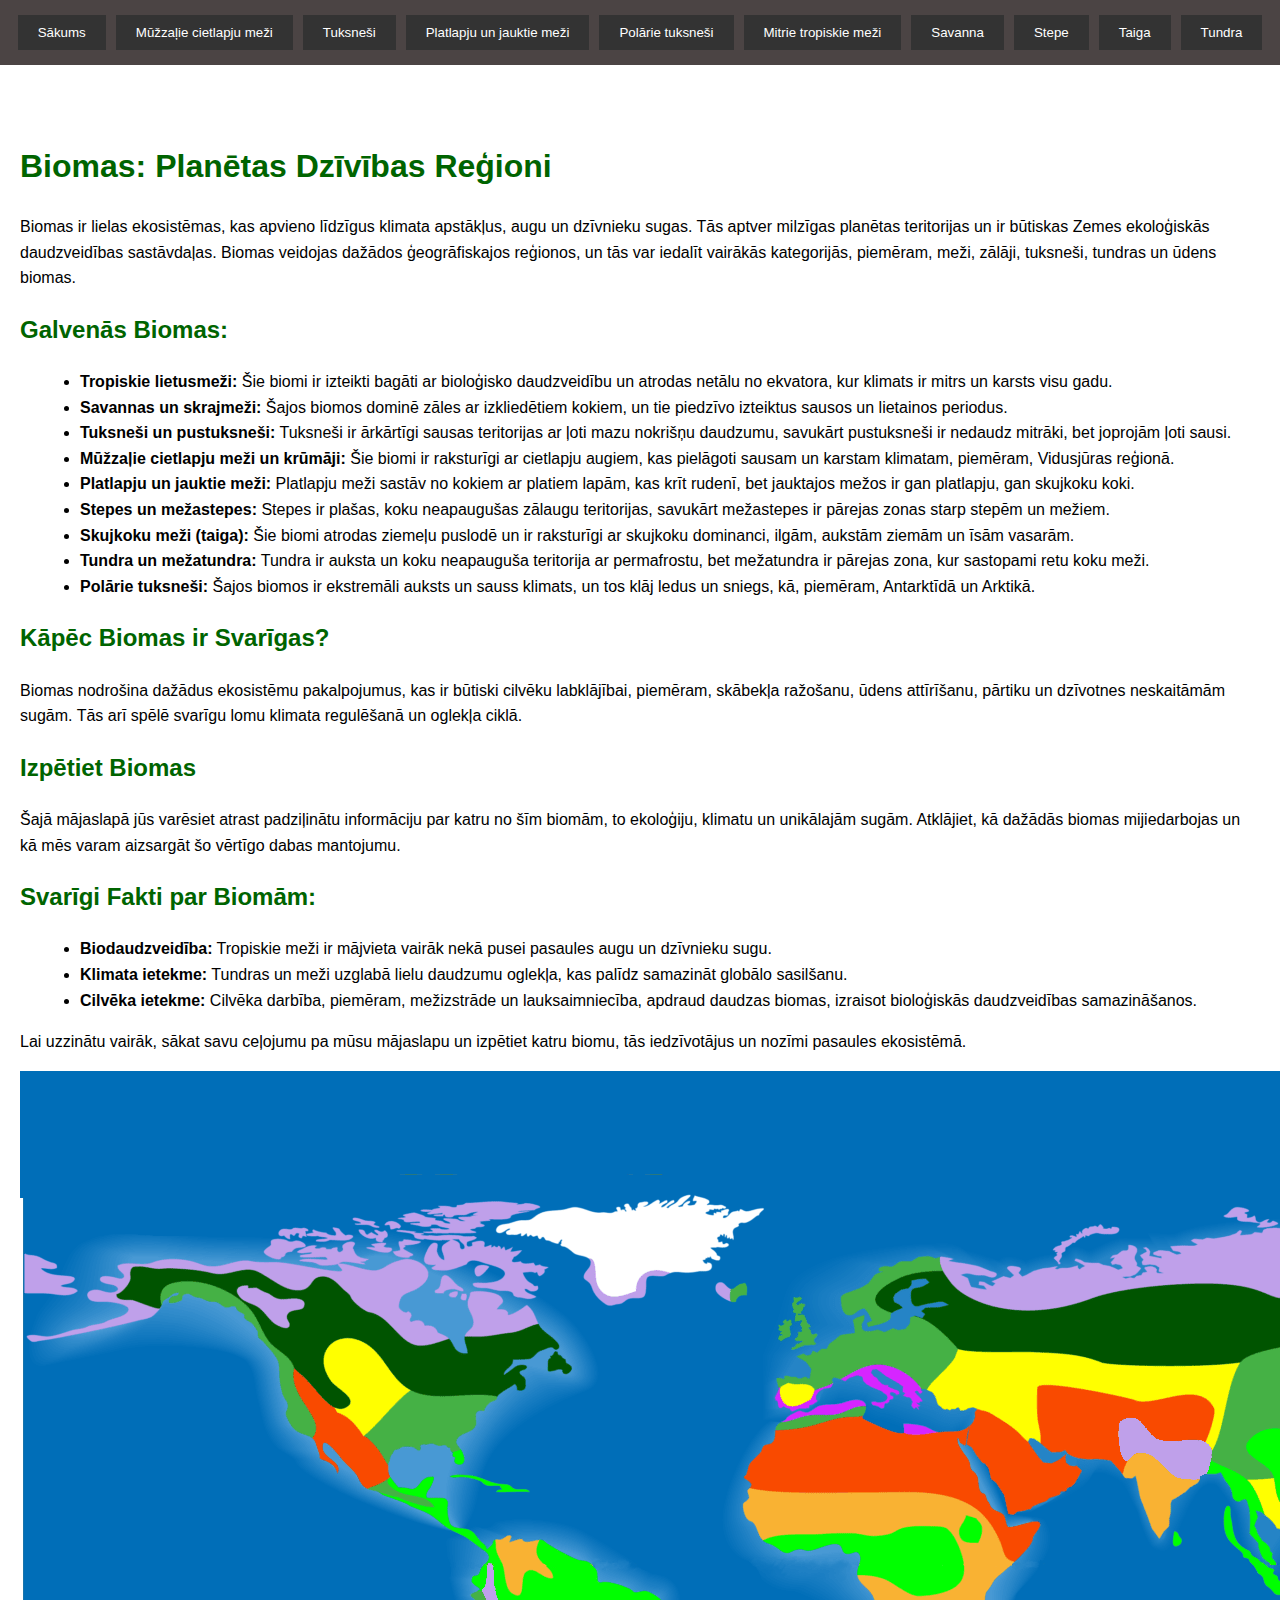
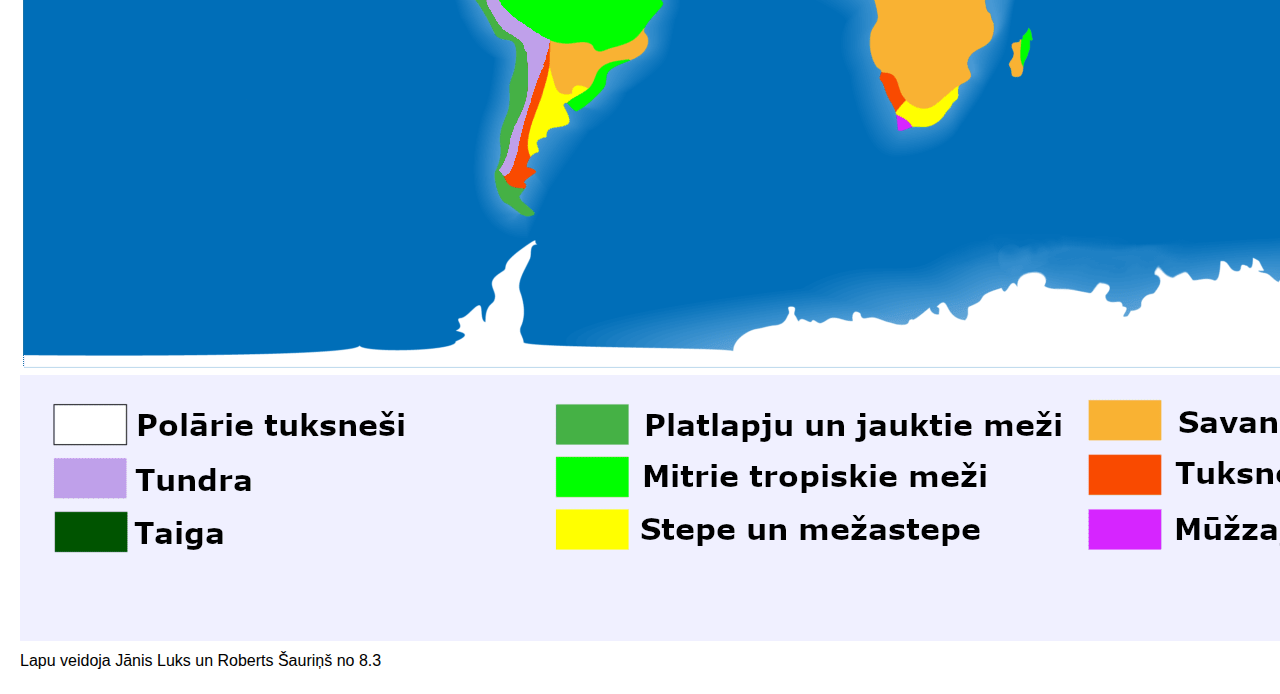
==== index.html @ 3b9573bf "Initial commit" ====
<!DOCTYPE html>
<html lang="en">

<head>
    <meta charset="UTF-8">
    <meta name="viewport" content="width=device-width, initial-scale=1.0">
    <title>Biomas</title>
    <style>
        body {
            font-family: Arial, sans-serif;
            line-height: 1.6;
            margin: 20px;
        }
        h1, h2, h3 {
            color: #333;
        }
        ul {
            list-style-type: disc;
            margin-left: 20px;
        }
    </style>
    <link rel="stylesheet" href="style.css">
</head>

<body>
    <header>
      <nav>
        <a href="index.html"><button id="home">Sākums</button></a>
        <div class="navigation-links">
          <a href="cietlapji.html"><button>Mūžzaļie cietlapju meži</button></a>
          <a href="desert.html"><button>Tuksneši</button></a>
          <a href="forest.html"><button>Platlapju un jauktie meži</button></a>
          <a href="ice.html"><button>Polārie tuksneši</button></a>
          <a href="jungle.html"><button>Mitrie tropiskie meži</button></a>
          <a href="savanna.html"><button>Savanna</button></a>
          <a href="stepe.html"><button>Stepe</button></a>
          <a href="taiga.html"><button>Taiga</button></a>
          <a href="tundra.html"><button>Tundra</button></a>
        </div>
      </nav>
    </header>
    <main>
    <h1>Biomas: Planētas Dzīvības Reģioni</h1>

    <p>Biomas ir lielas ekosistēmas, kas apvieno līdzīgus klimata apstākļus, augu un dzīvnieku sugas. Tās aptver milzīgas planētas teritorijas un ir būtiskas Zemes ekoloģiskās daudzveidības sastāvdaļas. Biomas veidojas dažādos ģeogrāfiskajos reģionos, un tās var iedalīt vairākās kategorijās, piemēram, meži, zālāji, tuksneši, tundras un ūdens biomas.</p>

    <h2>Galvenās Biomas:</h2>
    <ul>
        <li><strong>Tropiskie lietusmeži:</strong> Šie biomi ir izteikti bagāti ar bioloģisko daudzveidību un atrodas netālu no ekvatora, kur klimats ir mitrs un karsts visu gadu.</li>
        <li><strong>Savannas un skrajmeži:</strong> Šajos biomos dominē zāles ar izkliedētiem kokiem, un tie piedzīvo izteiktus sausos un lietainos periodus.</li>
        <li><strong>Tuksneši un pustuksneši:</strong> Tuksneši ir ārkārtīgi sausas teritorijas ar ļoti mazu nokrišņu daudzumu, savukārt pustuksneši ir nedaudz mitrāki, bet joprojām ļoti sausi.</li>
        <li><strong>Mūžzaļie cietlapju meži un krūmāji:</strong> Šie biomi ir raksturīgi ar cietlapju augiem, kas pielāgoti sausam un karstam klimatam, piemēram, Vidusjūras reģionā.</li>
        <li><strong>Platlapju un jauktie meži:</strong> Platlapju meži sastāv no kokiem ar platiem lapām, kas krīt rudenī, bet jauktajos mežos ir gan platlapju, gan skujkoku koki.</li>
        <li><strong>Stepes un mežastepes:</strong> Stepes ir plašas, koku neapaugušas zālaugu teritorijas, savukārt mežastepes ir pārejas zonas starp stepēm un mežiem.</li>
        <li><strong>Skujkoku meži (taiga):</strong> Šie biomi atrodas ziemeļu puslodē un ir raksturīgi ar skujkoku dominanci, ilgām, aukstām ziemām un īsām vasarām.</li>
        <li><strong>Tundra un mežatundra:</strong> Tundra ir auksta un koku neapauguša teritorija ar permafrostu, bet mežatundra ir pārejas zona, kur sastopami retu koku meži.</li>
        <li><strong>Polārie tuksneši:</strong> Šajos biomos ir ekstremāli auksts un sauss klimats, un tos klāj ledus un sniegs, kā, piemēram, Antarktīdā un Arktikā.</li>
    </ul>

    <h2>Kāpēc Biomas ir Svarīgas?</h2>
    <p>Biomas nodrošina dažādus ekosistēmu pakalpojumus, kas ir būtiski cilvēku labklājībai, piemēram, skābekļa ražošanu, ūdens attīrīšanu, pārtiku un dzīvotnes neskaitāmām sugām. Tās arī spēlē svarīgu lomu klimata regulēšanā un oglekļa ciklā.</p>

    <h2>Izpētiet Biomas</h2>
    <p>Šajā mājaslapā jūs varēsiet atrast padziļinātu informāciju par katru no šīm biomām, to ekoloģiju, klimatu un unikālajām sugām. Atklājiet, kā dažādās biomas mijiedarbojas un kā mēs varam aizsargāt šo vērtīgo dabas mantojumu.</p>

    <h2>Svarīgi Fakti par Biomām:</h2>
    <ul>
        <li><strong>Biodaudzveidība:</strong> Tropiskie meži ir mājvieta vairāk nekā pusei pasaules augu un dzīvnieku sugu.</li>
        <li><strong>Klimata ietekme:</strong> Tundras un meži uzglabā lielu daudzumu oglekļa, kas palīdz samazināt globālo sasilšanu.</li>
        <li><strong>Cilvēka ietekme:</strong> Cilvēka darbība, piemēram, mežizstrāde un lauksaimniecība, apdraud daudzas biomas, izraisot bioloģiskās daudzveidības samazināšanos.</li>
    </ul>

    <p>Lai uzzinātu vairāk, sākat savu ceļojumu pa mūsu mājaslapu un izpētiet katru biomu, tās iedzīvotājus un nozīmi pasaules ekosistēmā.</p>
    

        <div id="nothing" style="text-align: center;"> <img src="biomes.png" alt="Color Image" id="color-image">
    </main>
    <footer>
        <!--Atpakaļ uz augšu poga-->
        <a href="#" id="back-to-top">Atpakaļ uz augšu</a>
        <font align="right">Lapu veidoja Jānis Luks un Roberts Šauriņš no 8.3</font>
      </footer>
    <script src="script.js"></script>
</body>

</html>
---- style.css ----
/* Style the header */
header {
  position: fixed;
  top: 0;
  left: 0;
  width: 100%;
  background-color: #4b4444; /* Change this for your desired background color */
  display: flex; /* Make the header a flexbox for centering */
  justify-content: center; /* Center the elements inside the header */
  padding: 10px 0; /* Add some padding  */
}

/* Style the navigation bar */
nav {
  display: flex; /* Make the navigation a flexbox for centering */
  flex-wrap: wrap; /* Allow buttons to wrap when screen gets small */
}

/* Style the buttons */
a button {
  margin: 5px; /* Add some margin between buttons */
  padding: 10px 20px; /* Add some padding inside buttons */
  background-color: #333; /* Change this for your desired button color */
  color: #fff; /* Change this for your desired button text color */
  border: none; /* Remove default border */
  cursor: pointer; /* Indicate clickable button */
}
main{
  padding-top: 100px;
}
body {
  font-family: Arial, sans-serif;
  line-height: 1.6;
  margin: 20px;
}

h1,
h2 {
  color: #006400;
}
#back-to-top {
  display: none;
  position: fixed;
  bottom: 20px;
  right: 20px;
  background-color: #4CAF50;
  color: white;
  padding: 10px 20px;
  border-radius: 50px;
  font-size: 16px;
  border: none;
  cursor: pointer;
}

#back-to-top:hover {
  background-color: #3e8e41;
}

nav {
  display: flex; /* Navigation bar as flexbox */
}

.navigation-links {
  display: flex; /* Navigation links as flexbox for centering */
  flex-grow: 1; /* Allow remaining buttons to fill the space */
  margin-left: auto; /* Push remaining buttons to the right */
}
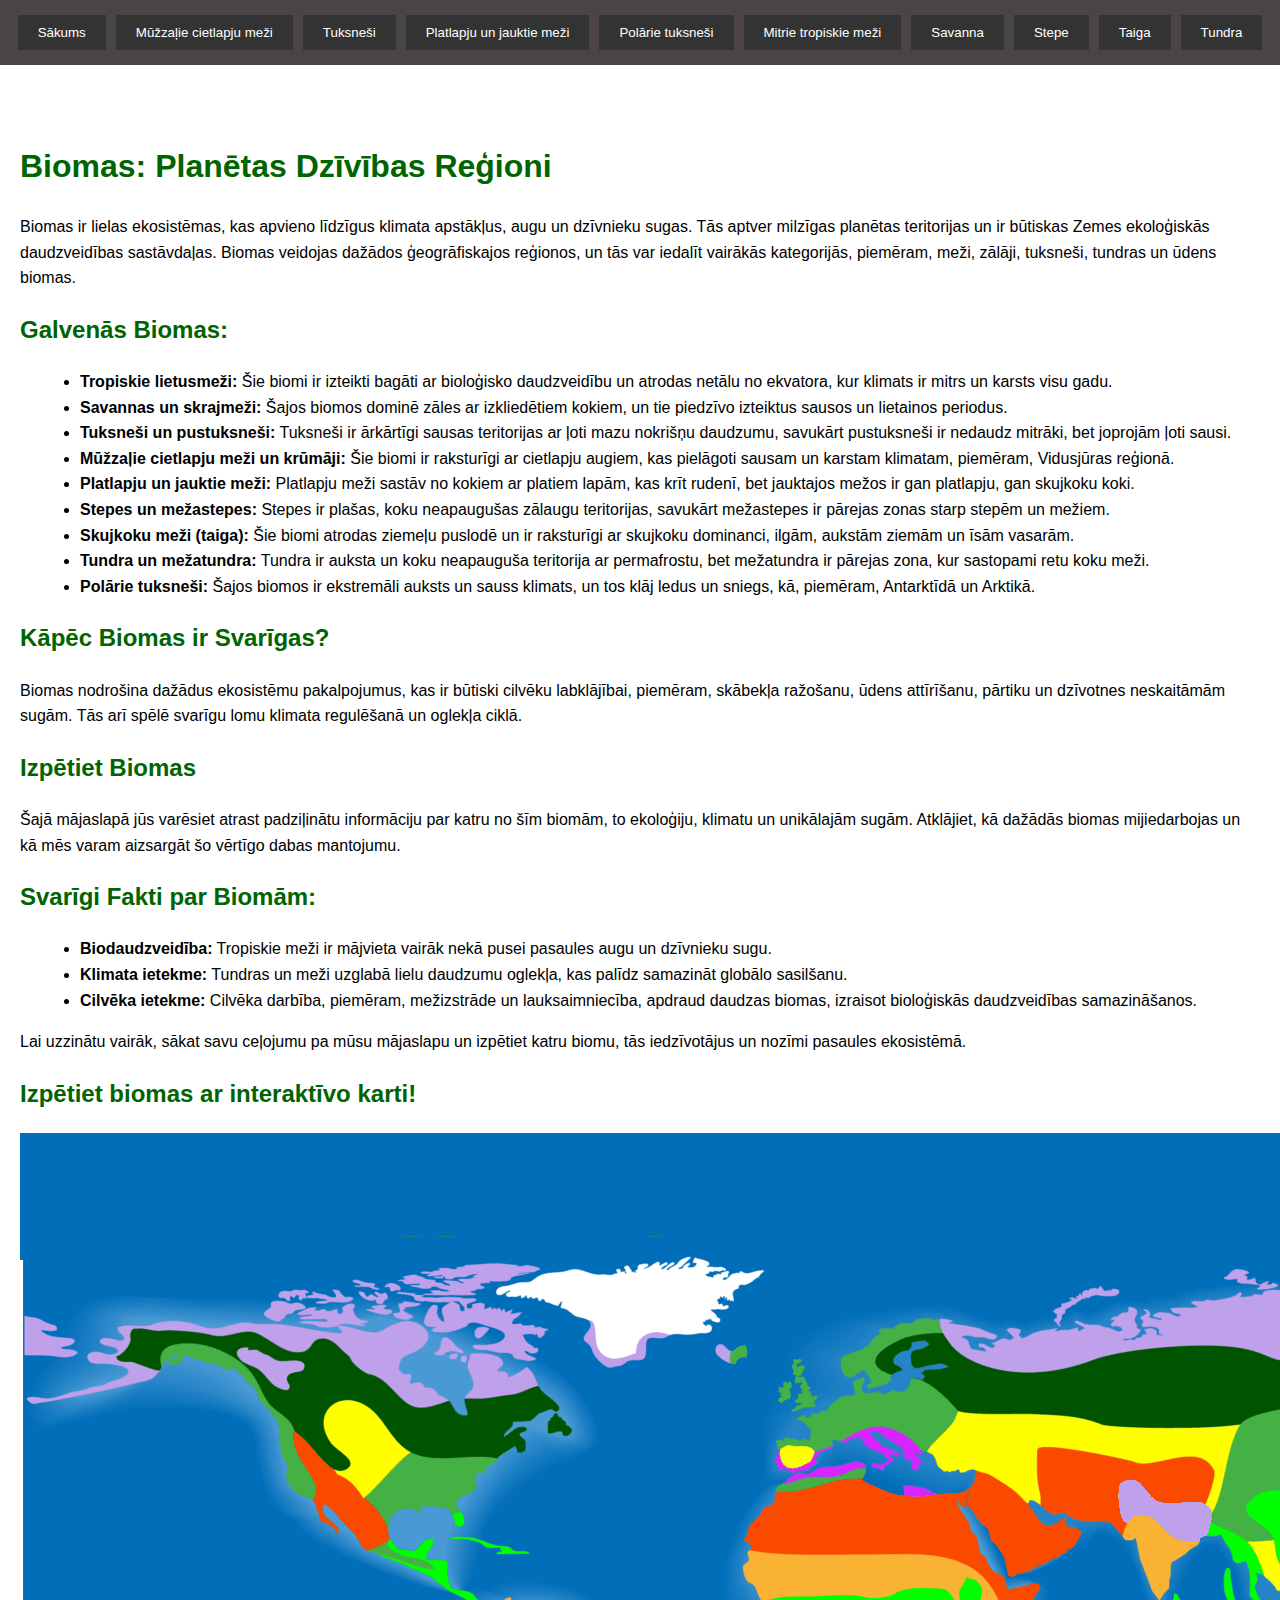
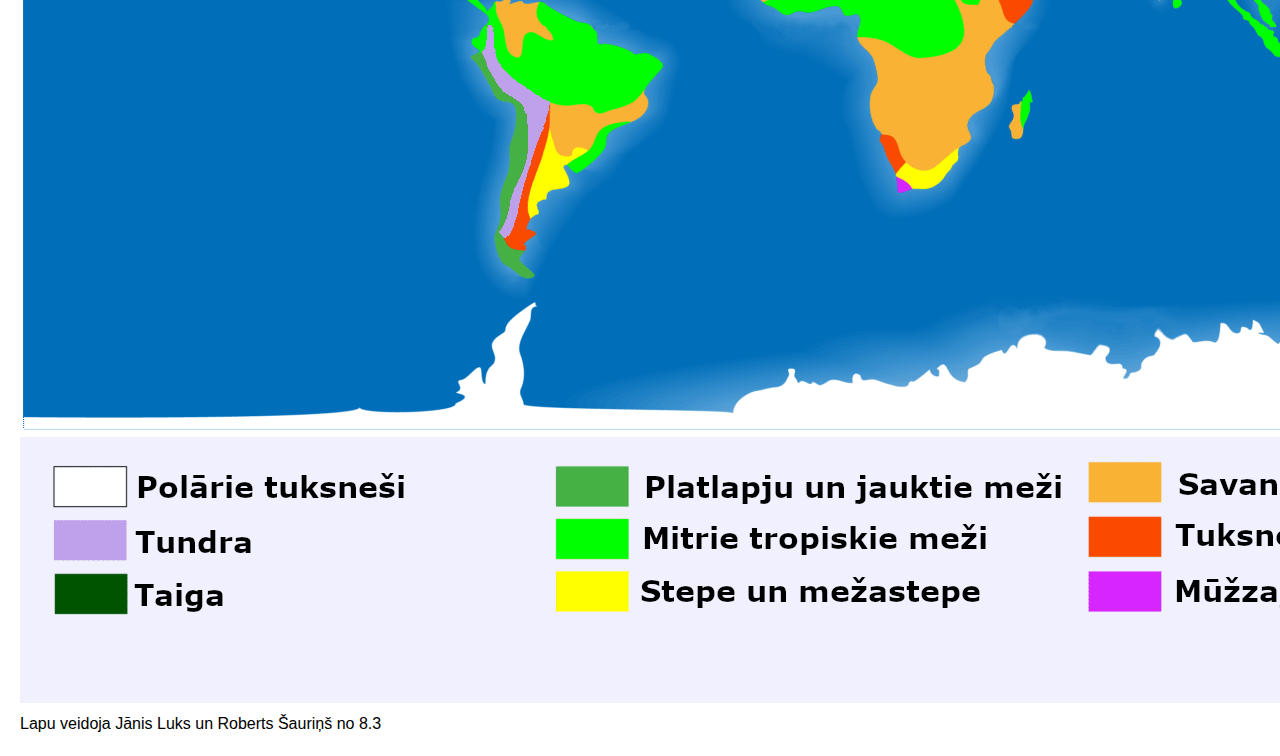
==== commit 0289644c: "add map tutorial" ====
--- a/index.html
+++ b/index.html
@@ -71,7 +71,7 @@
     </ul>
 
     <p>Lai uzzinātu vairāk, sākat savu ceļojumu pa mūsu mājaslapu un izpētiet katru biomu, tās iedzīvotājus un nozīmi pasaules ekosistēmā.</p>
-    
+    <h2>Izpētiet biomas ar interaktīvo karti!</h2>
 
         <div id="nothing" style="text-align: center;"> <img src="biomes.png" alt="Color Image" id="color-image">
     </main>
